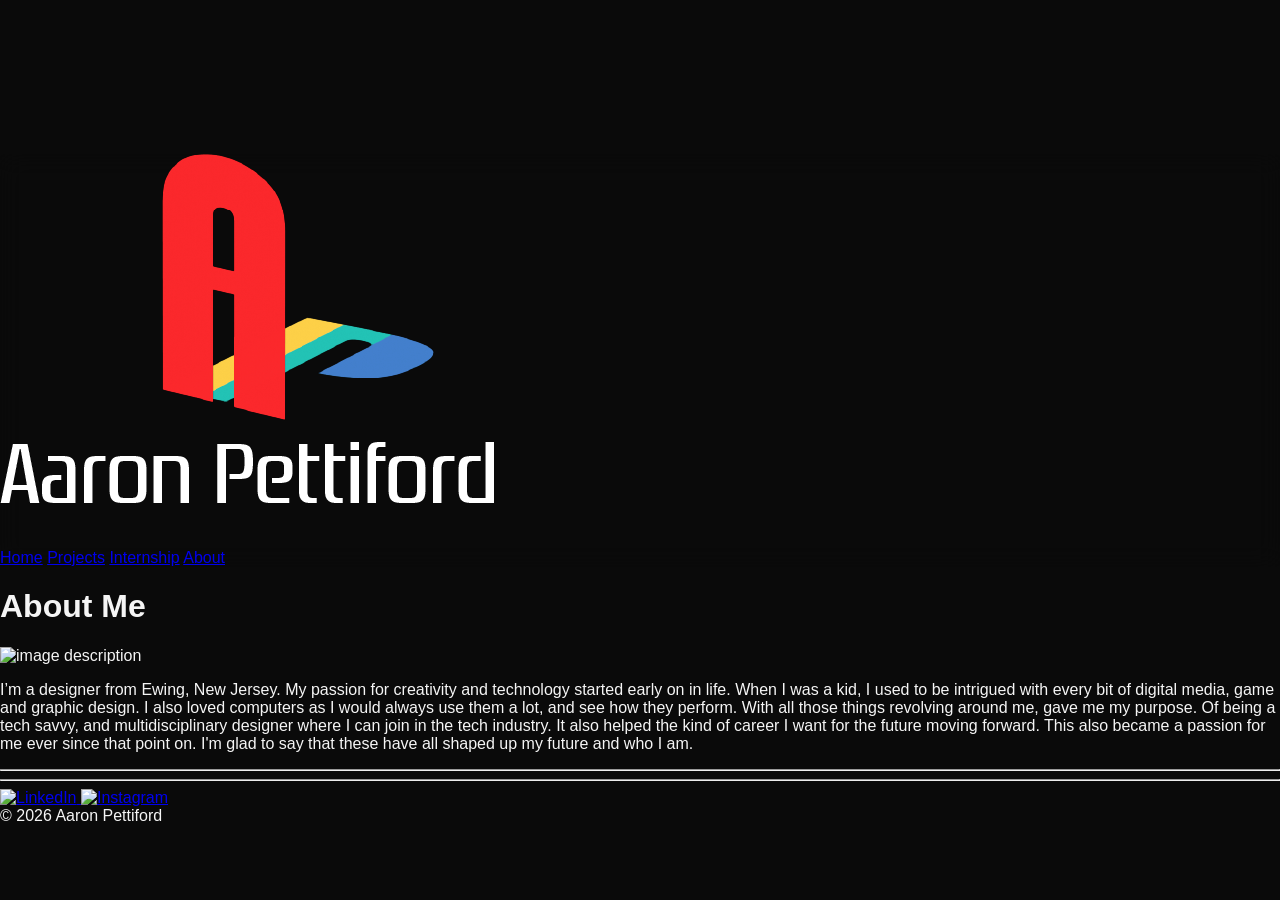
==== about.html @ 4721502e "Add files via upload" ====
<!DOCTYPE html>
<html lang="en">
<head>
    <meta charset="UTF-8">
    <meta name="viewport" content="width=device-width, initial-scale=1.0">
    <title>Portfolio | Projects</title>
    <link rel="stylesheet" href="style.css">
    <script src="https://cdn.tailwindcss.com"></script>
</head>
<body class="text-neutral-100 antialiased selection:bg-neutral-800 selection:text-white relative min-h-screen">

    <div class="fixed inset-0 -z-50 w-full h-full overflow-hidden pointer-events-none">
        <div class="absolute inset-0 bg-neutral-950/80 z-10 backdrop-blur-layer"></div>
        <video 
            autoplay 
            loop 
            muted 
            playsinline 
            webkit-playsinline
            class="w-full h-full object-cover transform scale-[1.01]"
        >
            <source src="background-render.mp4" type="video/mp4">
        </video>
    </div>

    <header class="sticky top-0 z-50 header-blur bg-neutral-950/40 border-b border-neutral-900/50">
        <div class="max-w-6xl mx-auto px-6 py-4 flex items-center justify-between">
            <a href="index.html" class="flex items-center gap-3 hover:opacity-80 transition-opacity">
                <img src="Portfolio Iocn.png" alt="Portfolio Logo" class="h-8 w-auto object-contain">
            </a>
            <nav class="flex items-center gap-6 text-xs text-neutral-400 font-medium tracking-wider">
                <a href="index.html" class="hover:text-neutral-200 transition-colors">Home</a>
                <a href="projects.html" class="text-neutral-200 transition-colors">Projects</a>
                <a href="internship.html" class="text-neutral-200 transition-colors">Internship</a>
                <a href="about.html" class="hover:text-neutral-200 transition-colors">About</a>
            </nav>
        </div>
    </header>

    <main class="max-w-6xl mx-auto px-6 pt-16 relative z-20">
        
        <div id="hero-text" class="opacity-0 transition-opacity duration-1000 ease-out mb-16">
            <h1 style="font-family: 'Andes', sans-serif;" class="text-8xl font-light tracking-wider text-neutral-200 mb-3">About Me</h1>
        </div>

        <!-- FEATURED SENIOR THESIS -->
        <section class="mb-8">
            <div class="border border-neutral-900/60 bg-neutral-950/30 rounded-xl overflow-hidden backdrop-blur-sm p-6 lg:p-8">
                <div class="grid grid-cols-1 lg:grid-cols-12 gap-8 items-center">
                    
                    <div class="lg:col-span-7 relative group">
                        <img src="images/meattcnj.png" alt="image description">
                    </div>

                    <div class="lg:col-span-5 flex flex-col justify-center">
                        <p class="text-neutral-400 text-sm leading-relaxed mb-6 font-light">I’m a designer from Ewing, New Jersey. My passion for creativity and technology started early on in life. When I was a kid, I used to be intrigued with every bit of digital media, game and graphic design. I also loved computers as I would always use them a lot, and see how they perform. With all those things revolving around me, gave me my purpose. Of being a tech savvy, and multidisciplinary designer where I can join in the tech industry. It also helped the kind of career I want for the future moving forward. This also became a passion for me ever since that point on. I'm glad to say that these have all shaped up my future and who I am.<br></p>
                        
                        <div class="flex flex-wrap gap-2 mb-6">
                        </div>
                    </div>

                </div>
            </div>
        </section>

        <!-- CREATIVE PIPELINE -->

        <hr class="border-neutral-900/60 my-12">

        <!-- COLLEGE PROJECTS SECTION -->
        <section class="mb-20">
        </section>

        <hr class="border-neutral-900/60 my-12">

        <!-- PERSONAL WORK SECTION -->
        <section class="mb-20">
            
        </section>

    </main>

    <footer class="border-t border-neutral-900 bg-neutral-950/40 backdrop-blur-sm mt-20 text-neutral-600 text-[11px] font-medium py-10 relative z-20">
        <div class="max-w-6xl mx-auto px-6">
            <div class="flex items-center justify-start gap-4 mb-4">
                <a href="https://www.linkedin.com/in/aaron-pettiford-3489a1343/" target="_blank" rel="noopener noreferrer" class="transform transition-transform duration-300 hover:scale-110 hover:opacity-90">
                    <img src="images/LinkedIn_icon.png" alt="LinkedIn" class="h-10 w-10 object-contain rounded-md">
                </a>
                <a href="https://www.instagram.com/artbomb_x?igsh=MXMyaWtsOXFzd2ZwMA==&utm_source=qr" target="_blank" rel="noopener noreferrer" class="transform transition-transform duration-300 hover:scale-110 hover:opacity-90">
                    <img src="images/Instagram_icon.png" alt="Instagram" class="h-10 w-10 object-contain rounded-md">
                </a>
            </div>
            <div class="text-center w-full border-t border-neutral-900/30 pt-4">
                © 2026 Aaron Pettiford
            </div>
        </div>
    </footer>

    <script>
        document.addEventListener('DOMContentLoaded', () => {
            const heroText = document.getElementById('hero-text');
            
            setTimeout(() => {
                heroText.classList.remove('opacity-0');
                heroText.classList.add('opacity-100');
            }, 50);
        });
    </script>

</body>
</html>
---- style.css ----
@charset "UTF-8";

/* ==========================================================================
   1. DESIGN SYSTEM FONTS
   ========================================================================== */

/* Accent Heading Font */
@font-face {
    font-family: 'Andes';
    src: url('andes.woff2') format('woff2'),
         url('andes.ttf') format('truetype');
    font-weight: 300 700;
    font-style: normal;
    font-display: swap;
}

/* Global UI and Structural Font */
@font-face {
    font-family: 'Zrnic';
    src: url('zrnic.woff2') format('woff2'),
         url('zrnic.ttf') format('truetype');
    font-weight: 300 700;
    font-style: normal;
    font-display: swap;
}

/* ==========================================================================
   2. CORE ARCHITECTURE & RESET STYLES
   ========================================================================== */

body {
    font-family: 'Zrnic', -apple-system, BlinkMacSystemFont, 'Segoe UI', Roboto, sans-serif;
    background-color: #0a0a0a;
    color: #f5f5f5;
    overflow-x: hidden;
    margin: 0;
    padding: 0;
}

/* Custom Text Selection Highlight */
::selection {
    background-color: #262626; /* neutral-800 */
    color: #ffffff;
}

/* Smooth Scrolling across structural sections */
html {
    scroll-behavior: smooth;
}

/* ==========================================================================
   3. BACKGROUND ENGINE & COMPONENT OPTIMIZATION
   ========================================================================== */

/* Hardware-Accelerated Video Layer Background */
video {
    object-fit: cover;
    will-change: transform;
    backface-visibility: hidden;
}

/* Image Layer Masking & Anti-Aliasing Fixes */
img {
    image-rendering: -webkit-optimize-contrast;
    image-rendering: crisp-edges;
}

/* Added specific high-contrast anti-aliasing safety fallback for vector artwork portraits */
.hero-portrait {
    image-rendering: auto;
    content-visibility: auto;
}

/* ==========================================================================
   4. INTERACTIVE UTILITIES & MICRO-ANIMATIONS
   ========================================================================== */

/* Performance-Optimized CSS Transition Classes */
.transition-all-smooth {
    transition: all 300ms cubic-bezier(0.16, 1, 0.3, 1);
}

/* Grid Backdrop Glow Layer */
.backdrop-blur-layer {
    backdrop-filter: blur(2px);
    -webkit-backdrop-filter: blur(2px);
}

/* Header Blending Layer */
.header-blur {
    backdrop-filter: blur(12px);
    -webkit-backdrop-filter: blur(12px);
}
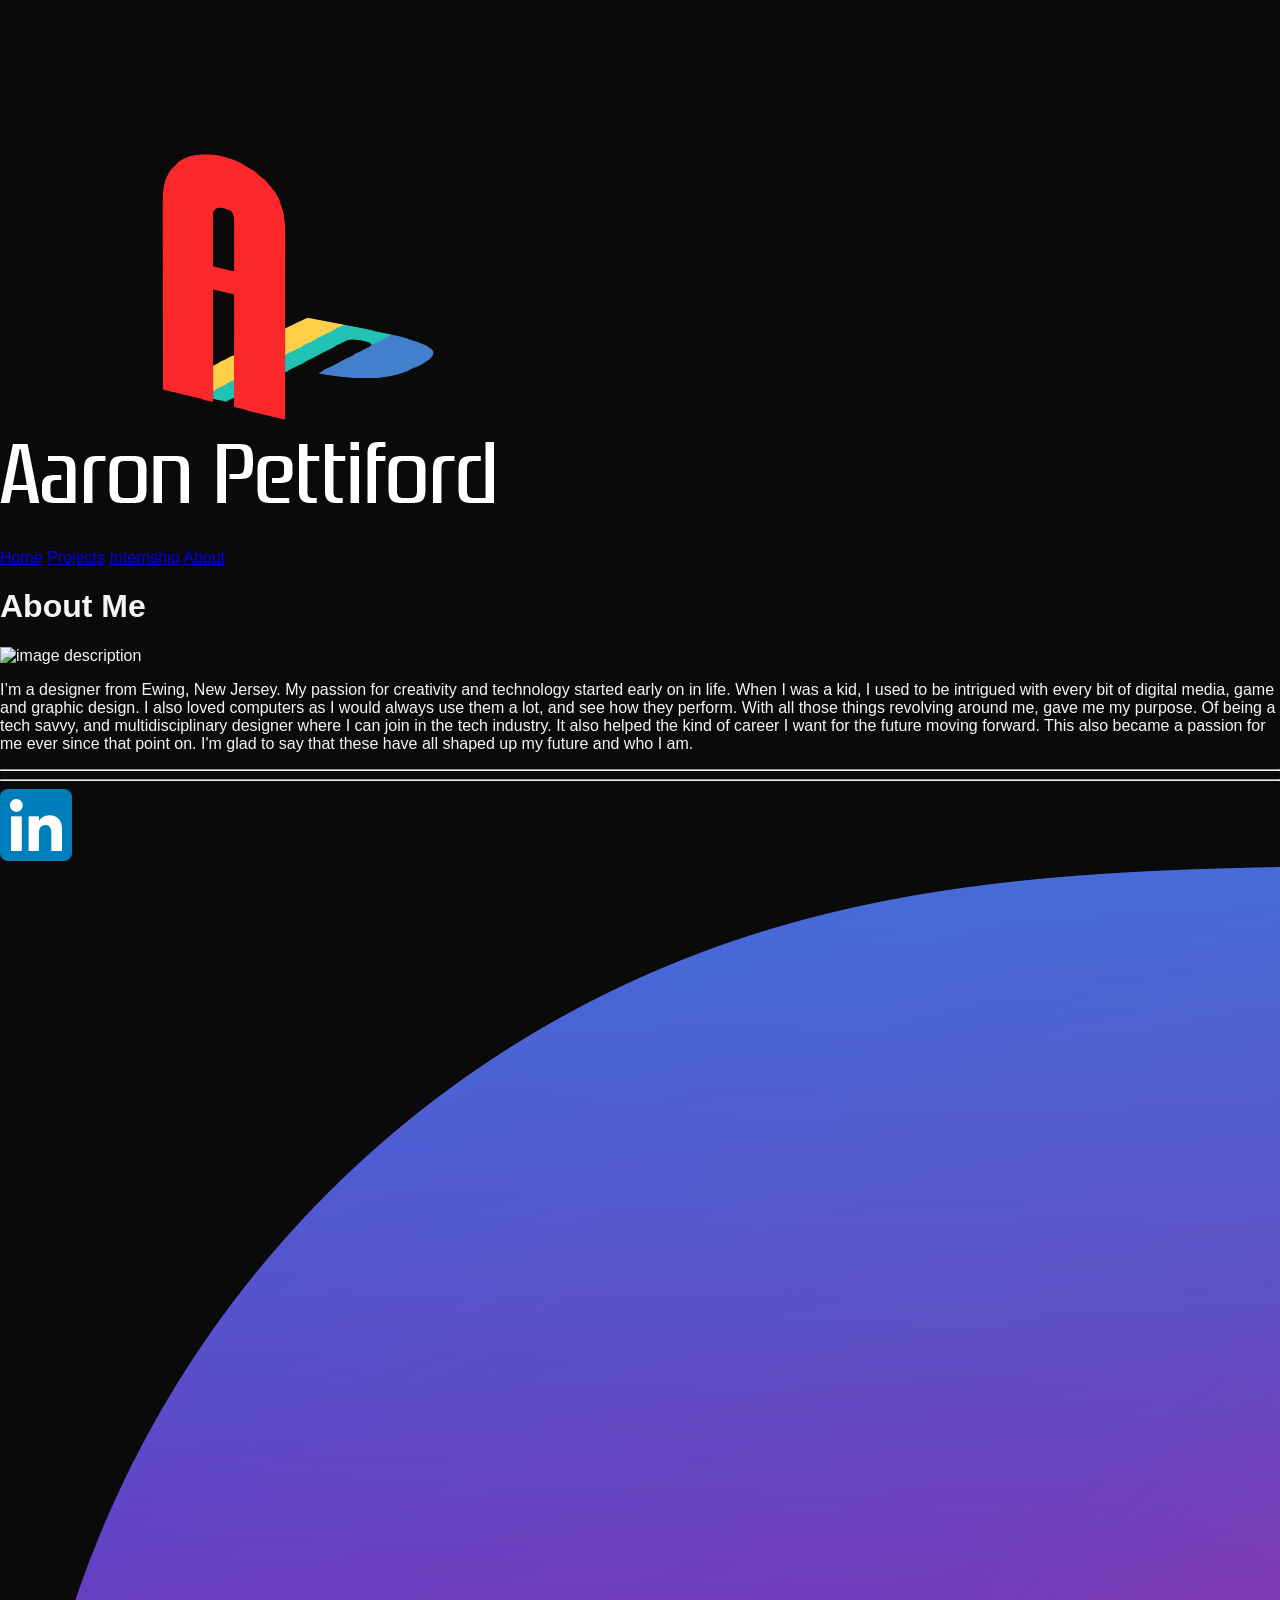
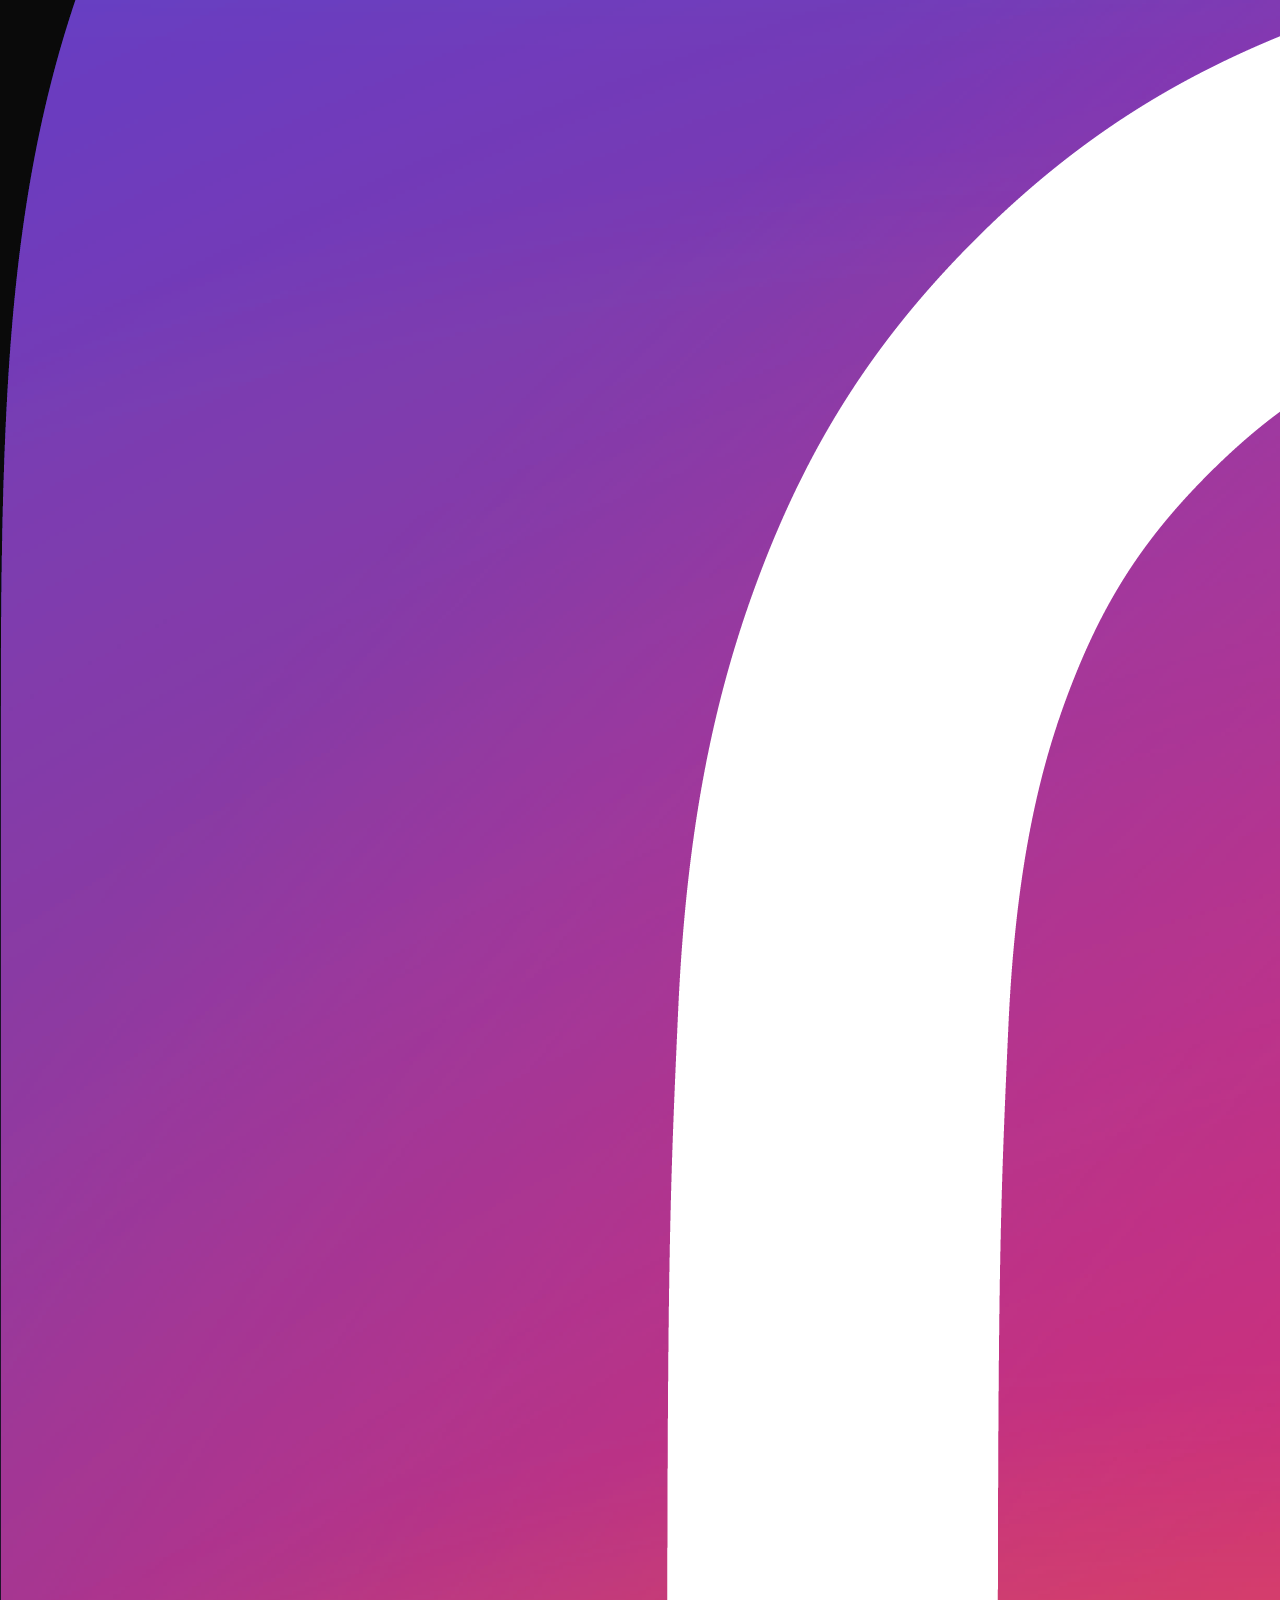
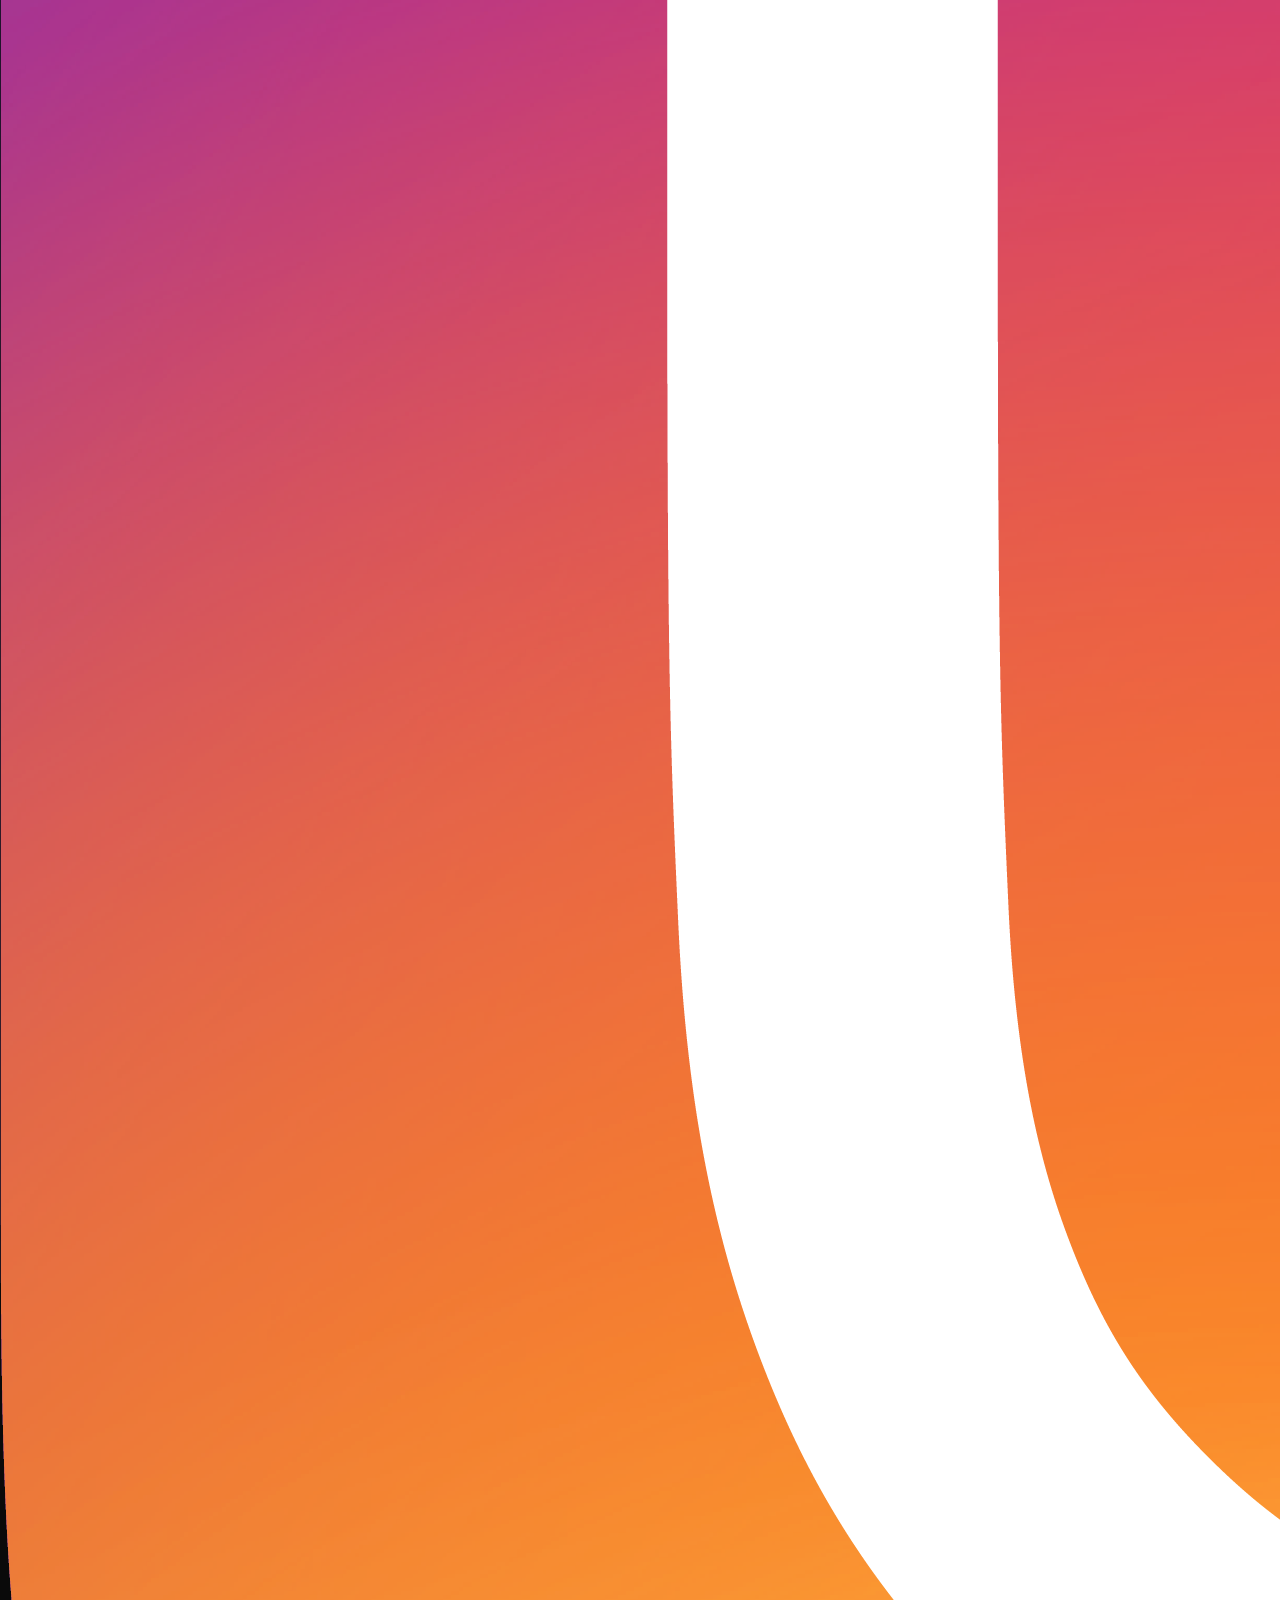
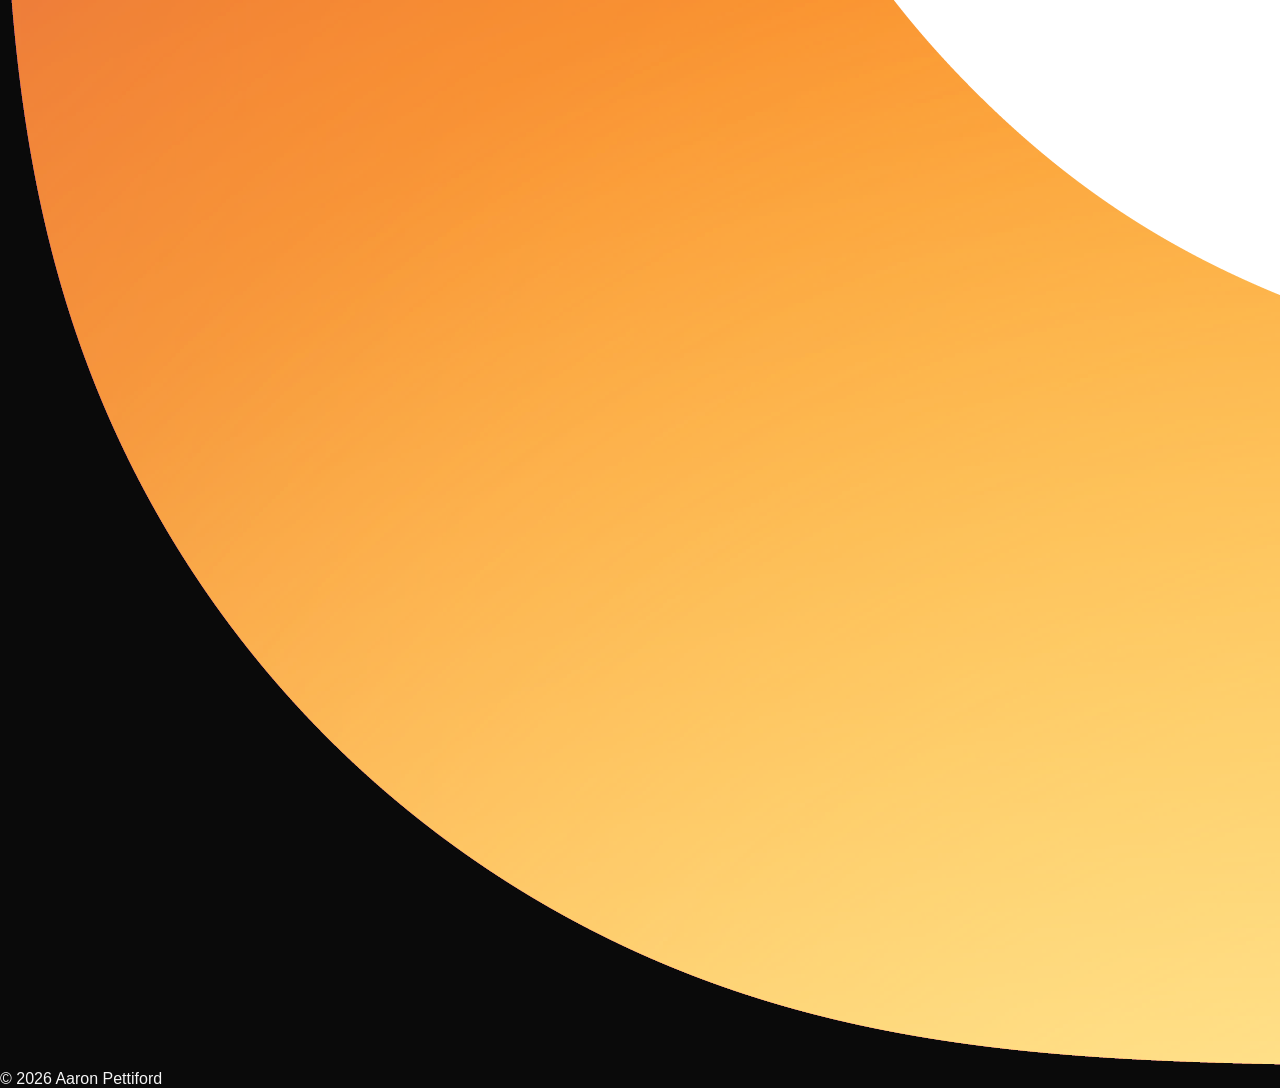
==== commit 5108d049: "Add files via upload" ====
--- a/about.html
+++ b/about.html
@@ -30,8 +30,8 @@
             </a>
             <nav class="flex items-center gap-6 text-xs text-neutral-400 font-medium tracking-wider">
                 <a href="index.html" class="hover:text-neutral-200 transition-colors">Home</a>
-                <a href="projects.html" class="text-neutral-200 transition-colors">Projects</a>
-                <a href="internship.html" class="text-neutral-200 transition-colors">Internship</a>
+                <a href="projects.html" class="hover:text-neutral-200 transition-colors">Projects</a>
+                <a href="internship.html" class="hover:text-neutral-200 transition-colors">Internship</a>
                 <a href="about.html" class="hover:text-neutral-200 transition-colors">About</a>
             </nav>
         </div>
@@ -49,7 +49,7 @@
                 <div class="grid grid-cols-1 lg:grid-cols-12 gap-8 items-center">
                     
                     <div class="lg:col-span-7 relative group">
-                        <img src="images/meattcnj.png" alt="image description">
+                        <img src="images/me-at-tcnj.png" alt="image description">
                     </div>
 
                     <div class="lg:col-span-5 flex flex-col justify-center">
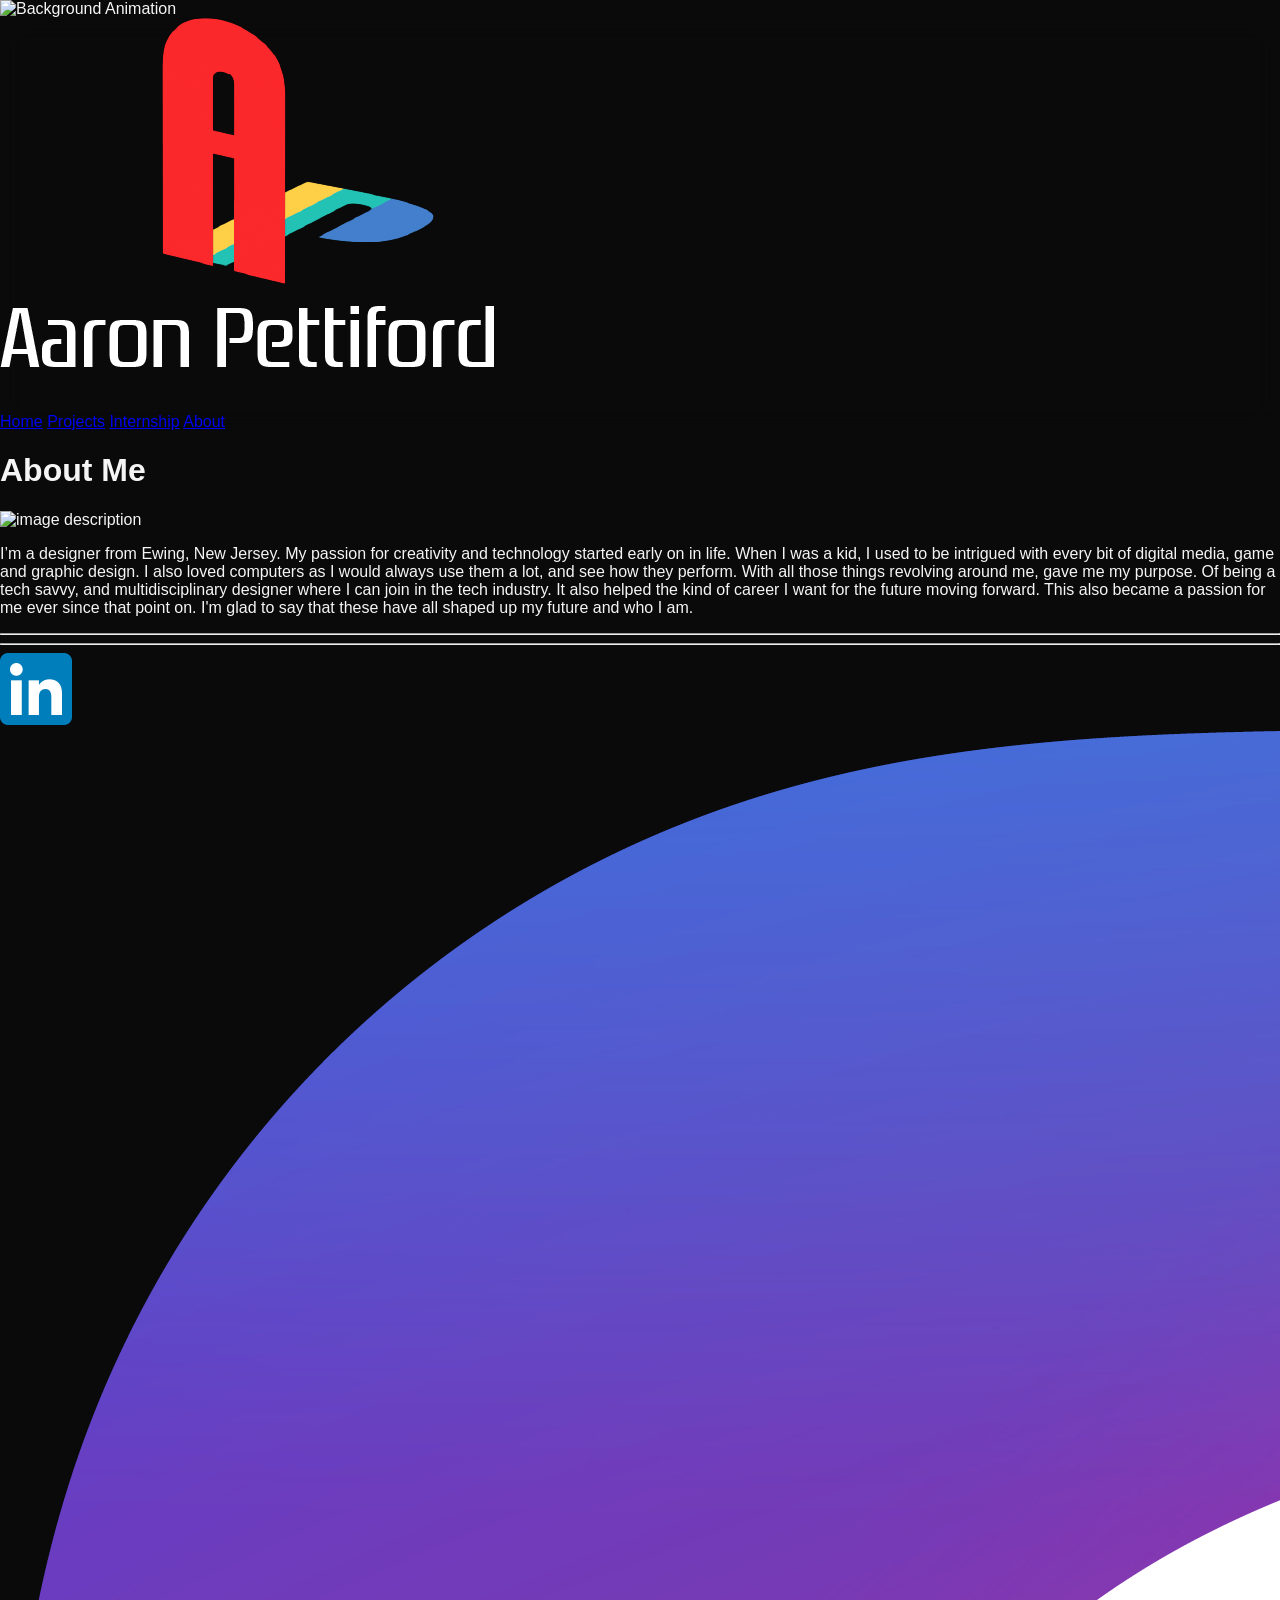
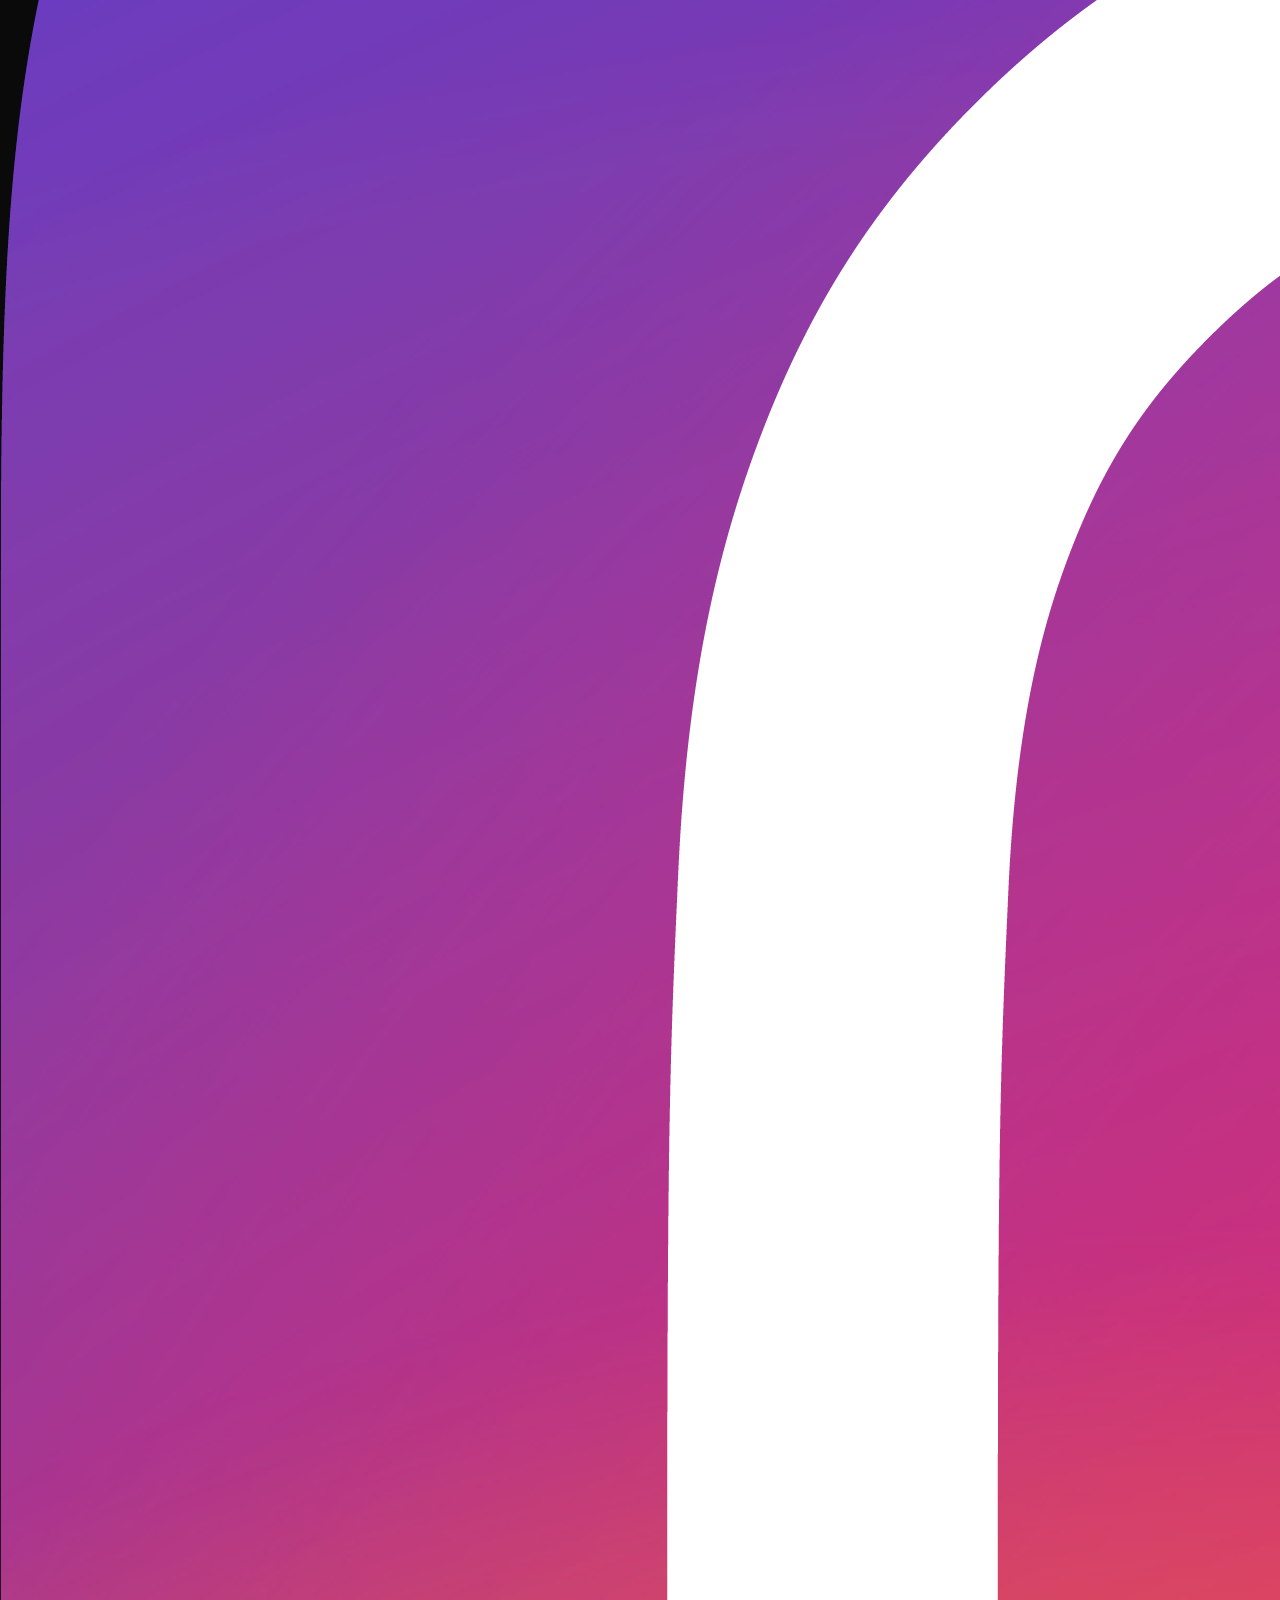
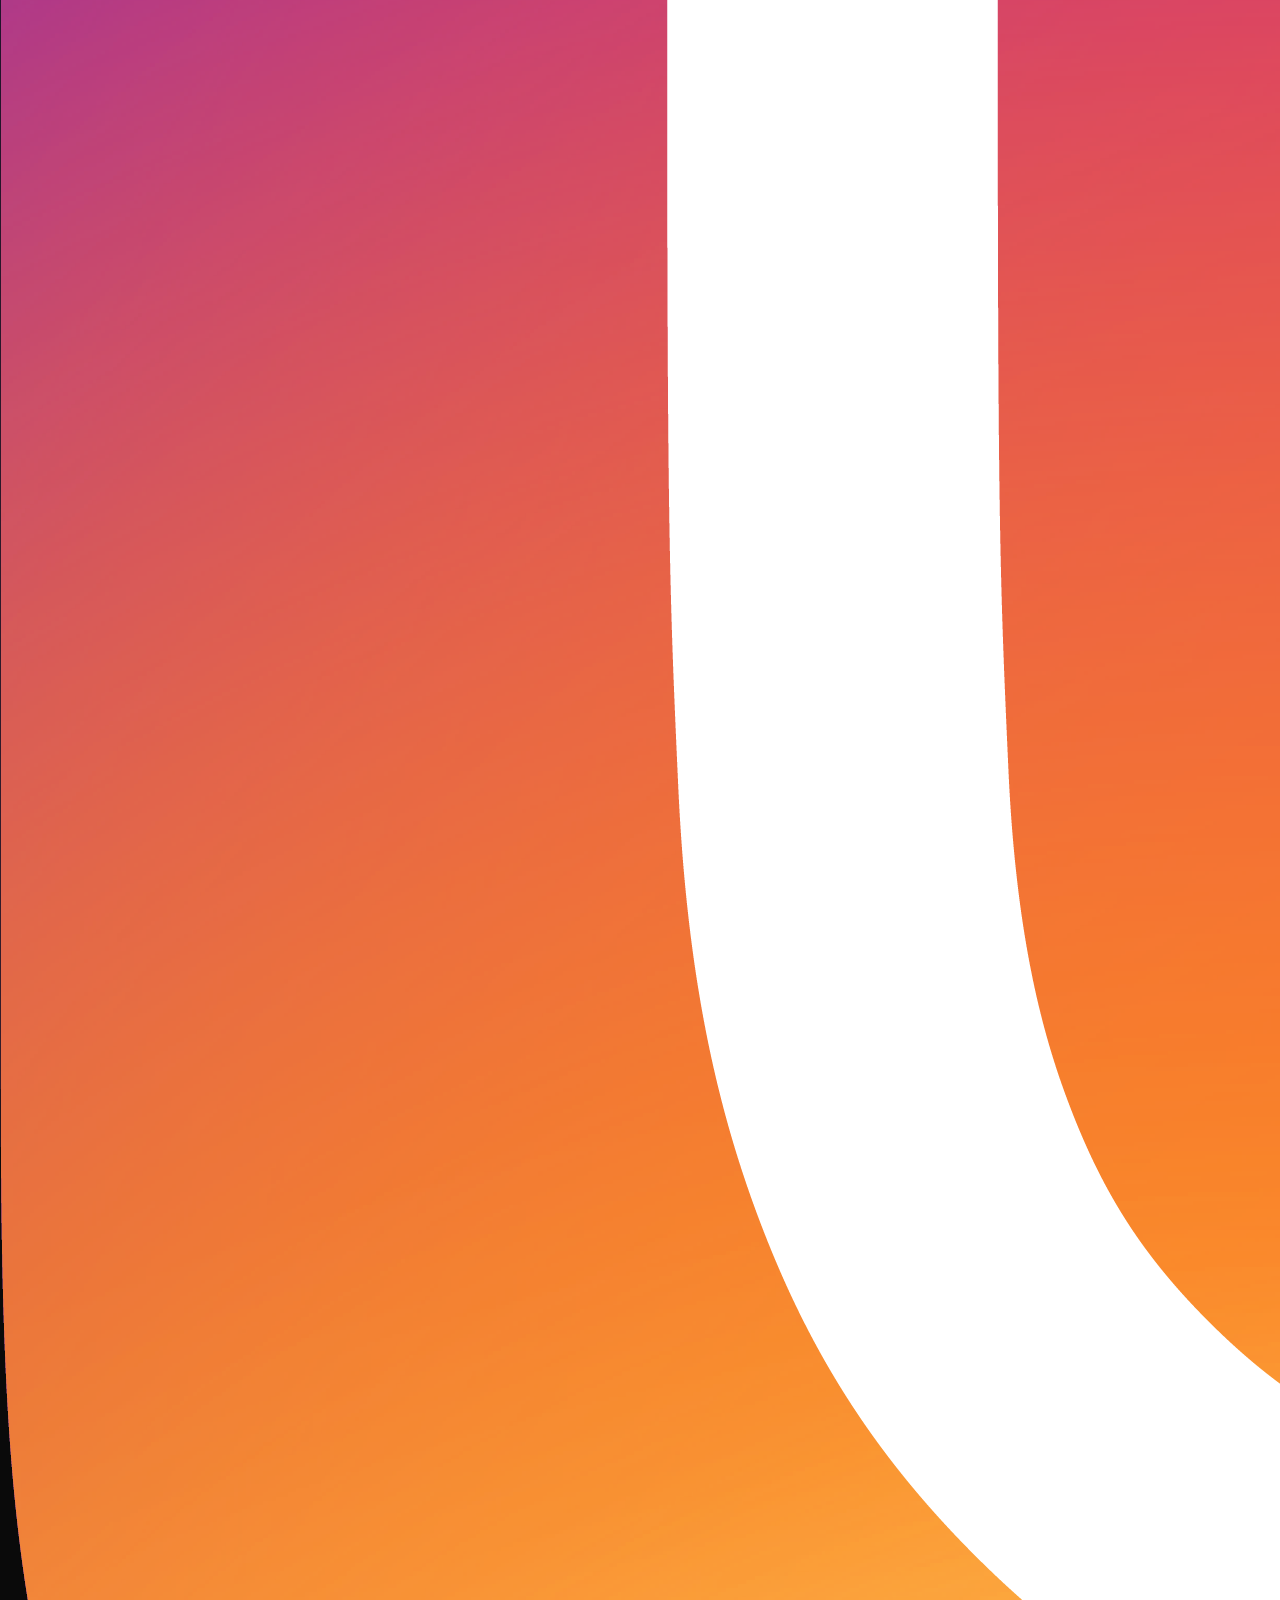
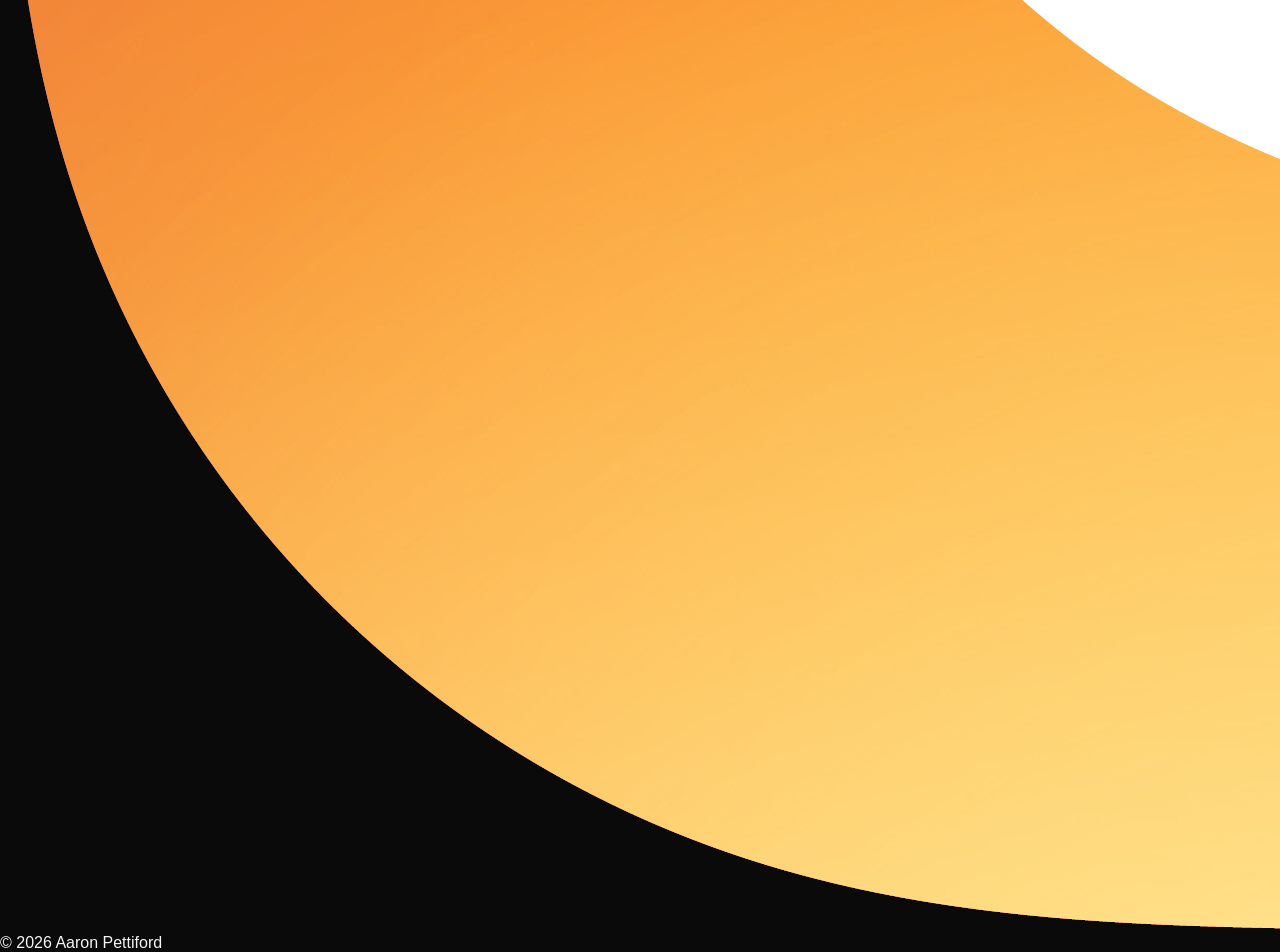
==== commit 18518391: "Add files via upload" ====
--- a/about.html
+++ b/about.html
@@ -11,16 +11,12 @@
 
     <div class="fixed inset-0 -z-50 w-full h-full overflow-hidden pointer-events-none">
         <div class="absolute inset-0 bg-neutral-950/80 z-10 backdrop-blur-layer"></div>
-        <video 
-            autoplay 
-            loop 
-            muted 
-            playsinline 
-            webkit-playsinline
+        <!-- Replaced background video with portfolio_bg.gif -->
+        <img 
+            src="images/portfolio_bg.gif" 
+            alt="Background Animation" 
             class="w-full h-full object-cover transform scale-[1.01]"
         >
-            <source src="background-render.mp4" type="video/mp4">
-        </video>
     </div>
 
     <header class="sticky top-0 z-50 header-blur bg-neutral-950/40 border-b border-neutral-900/50">
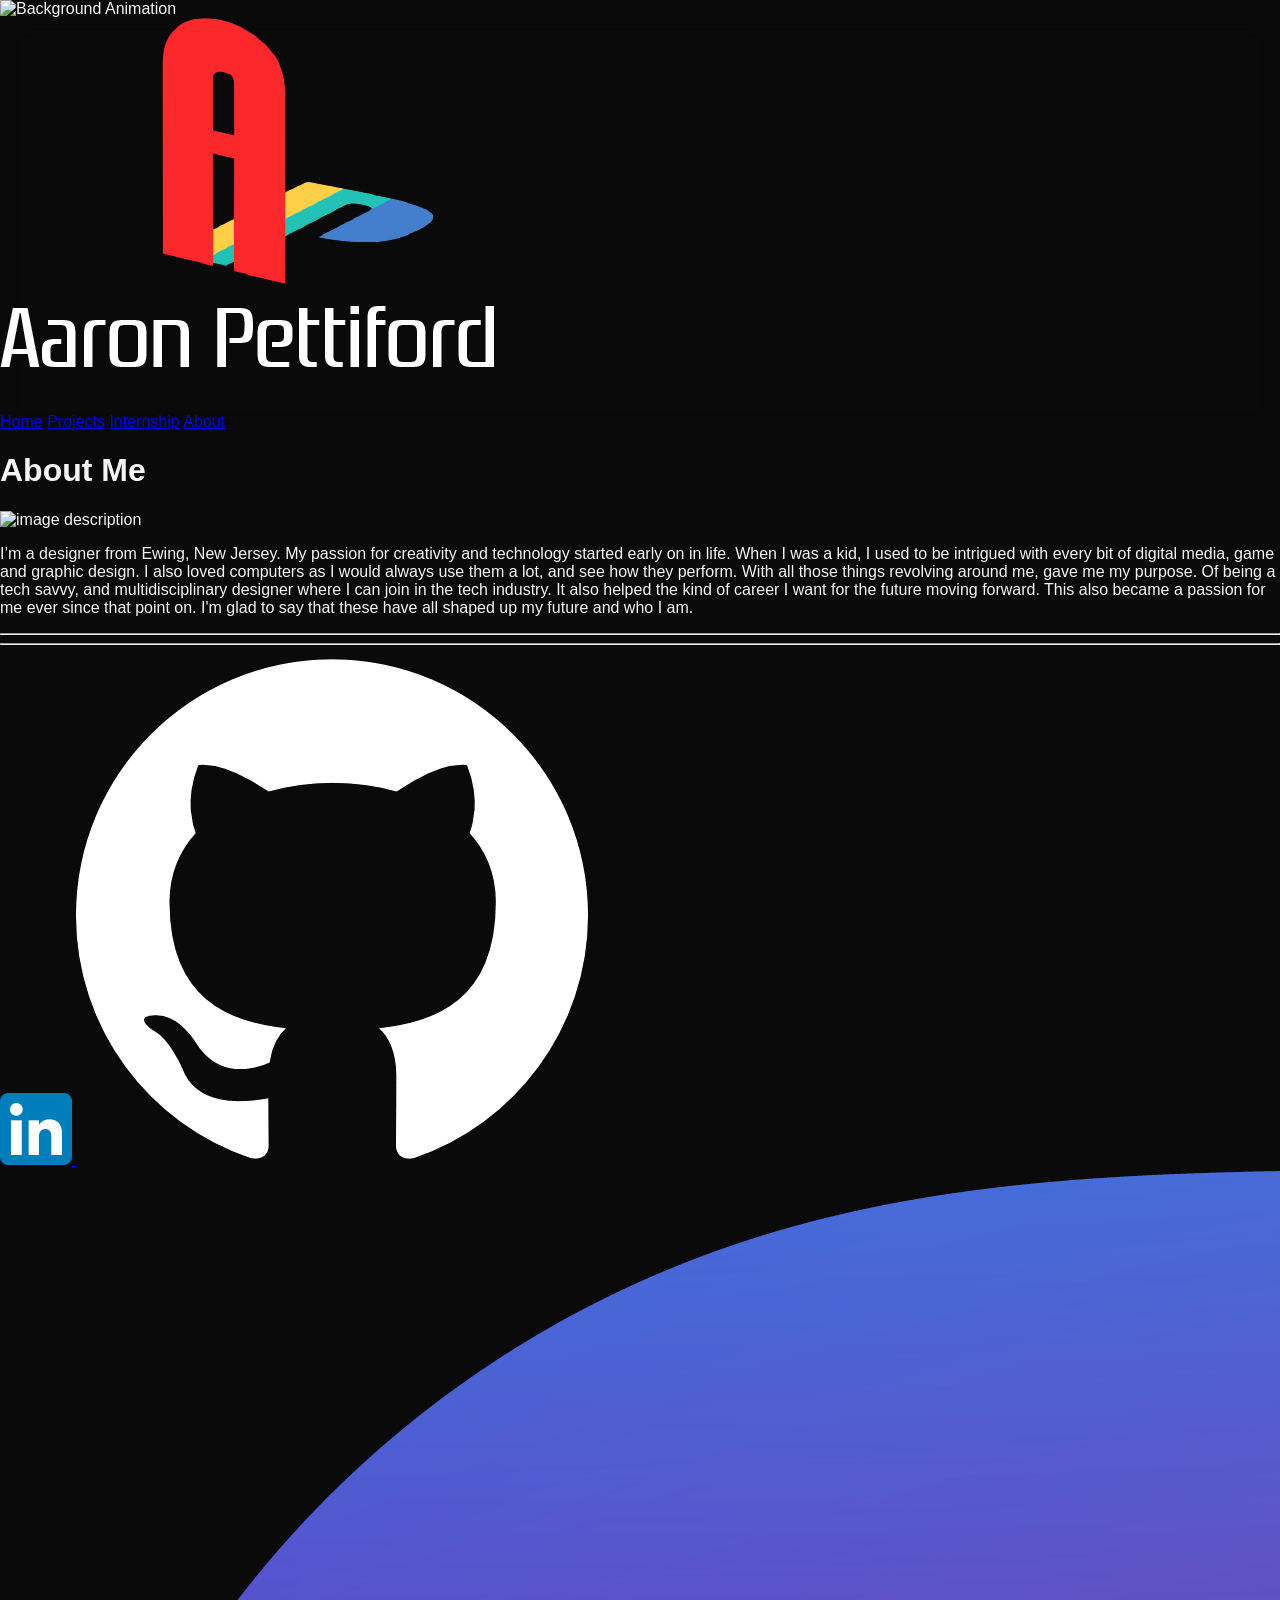
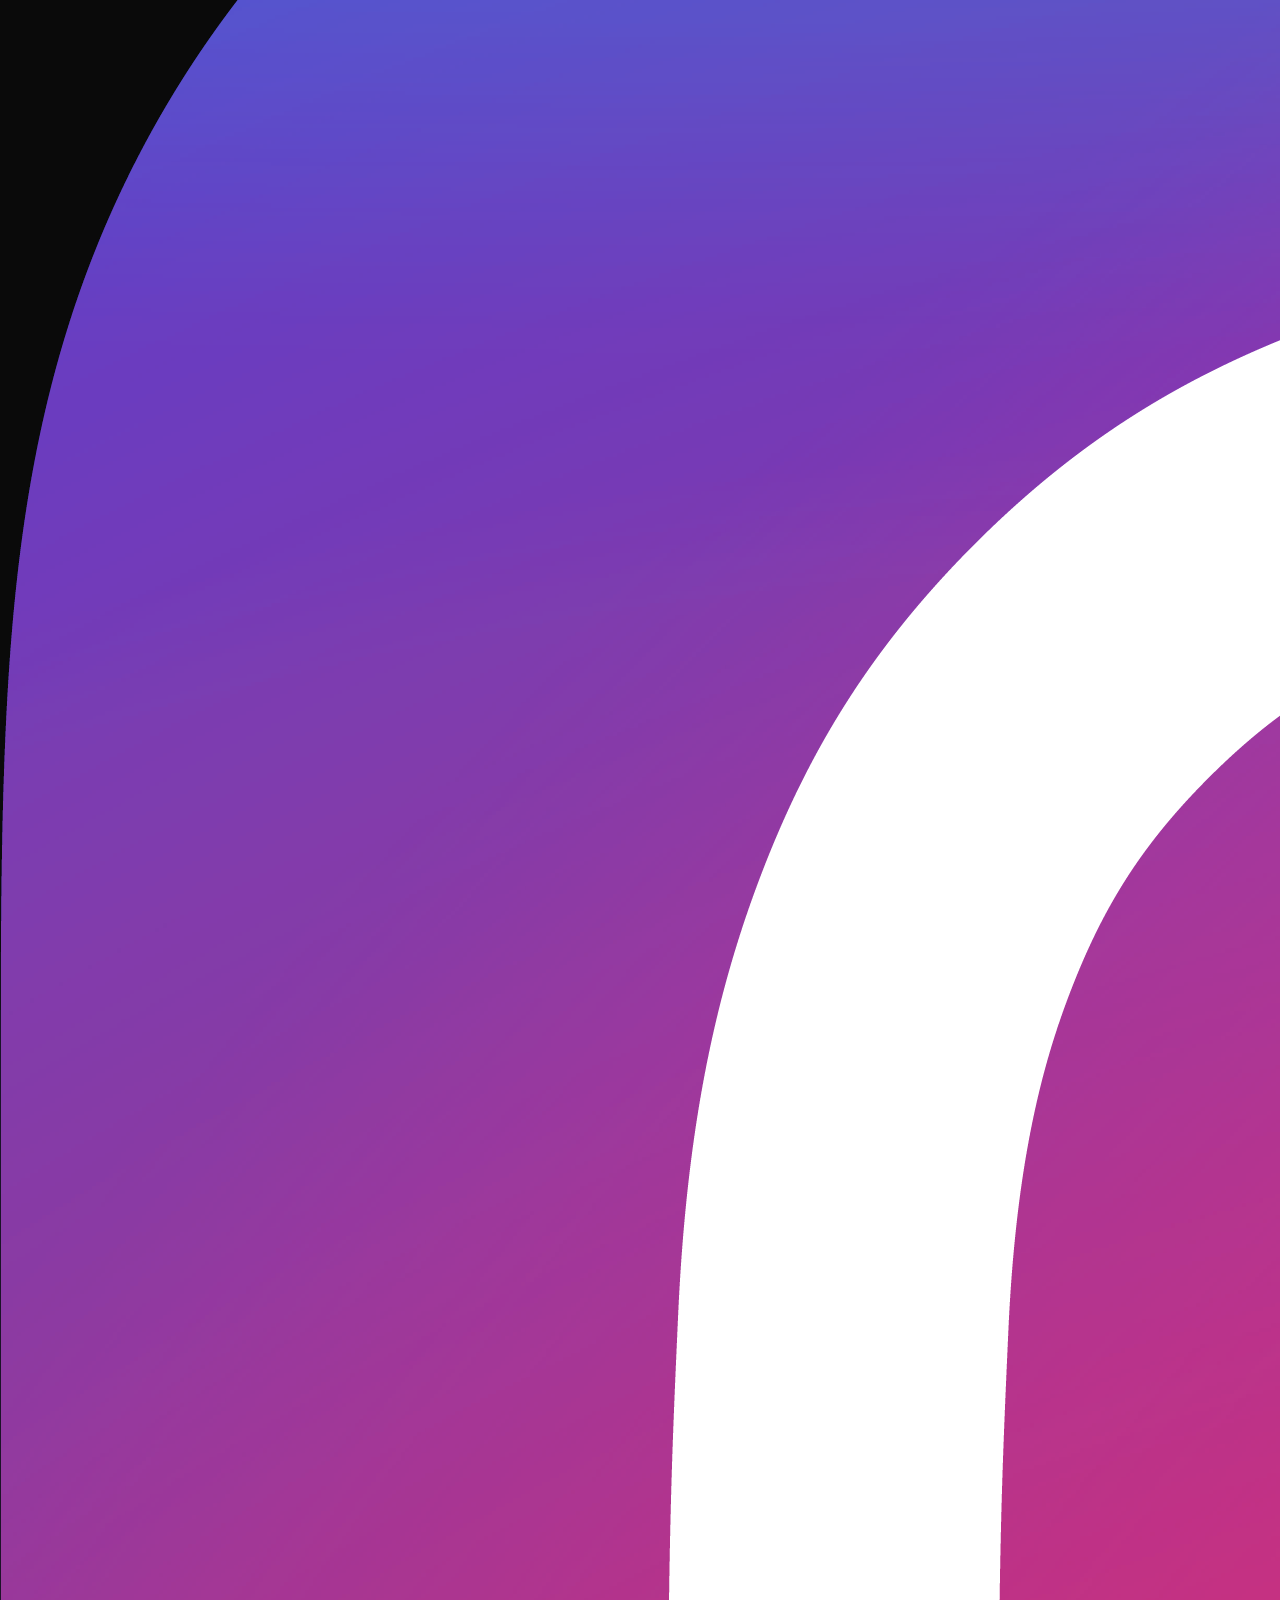
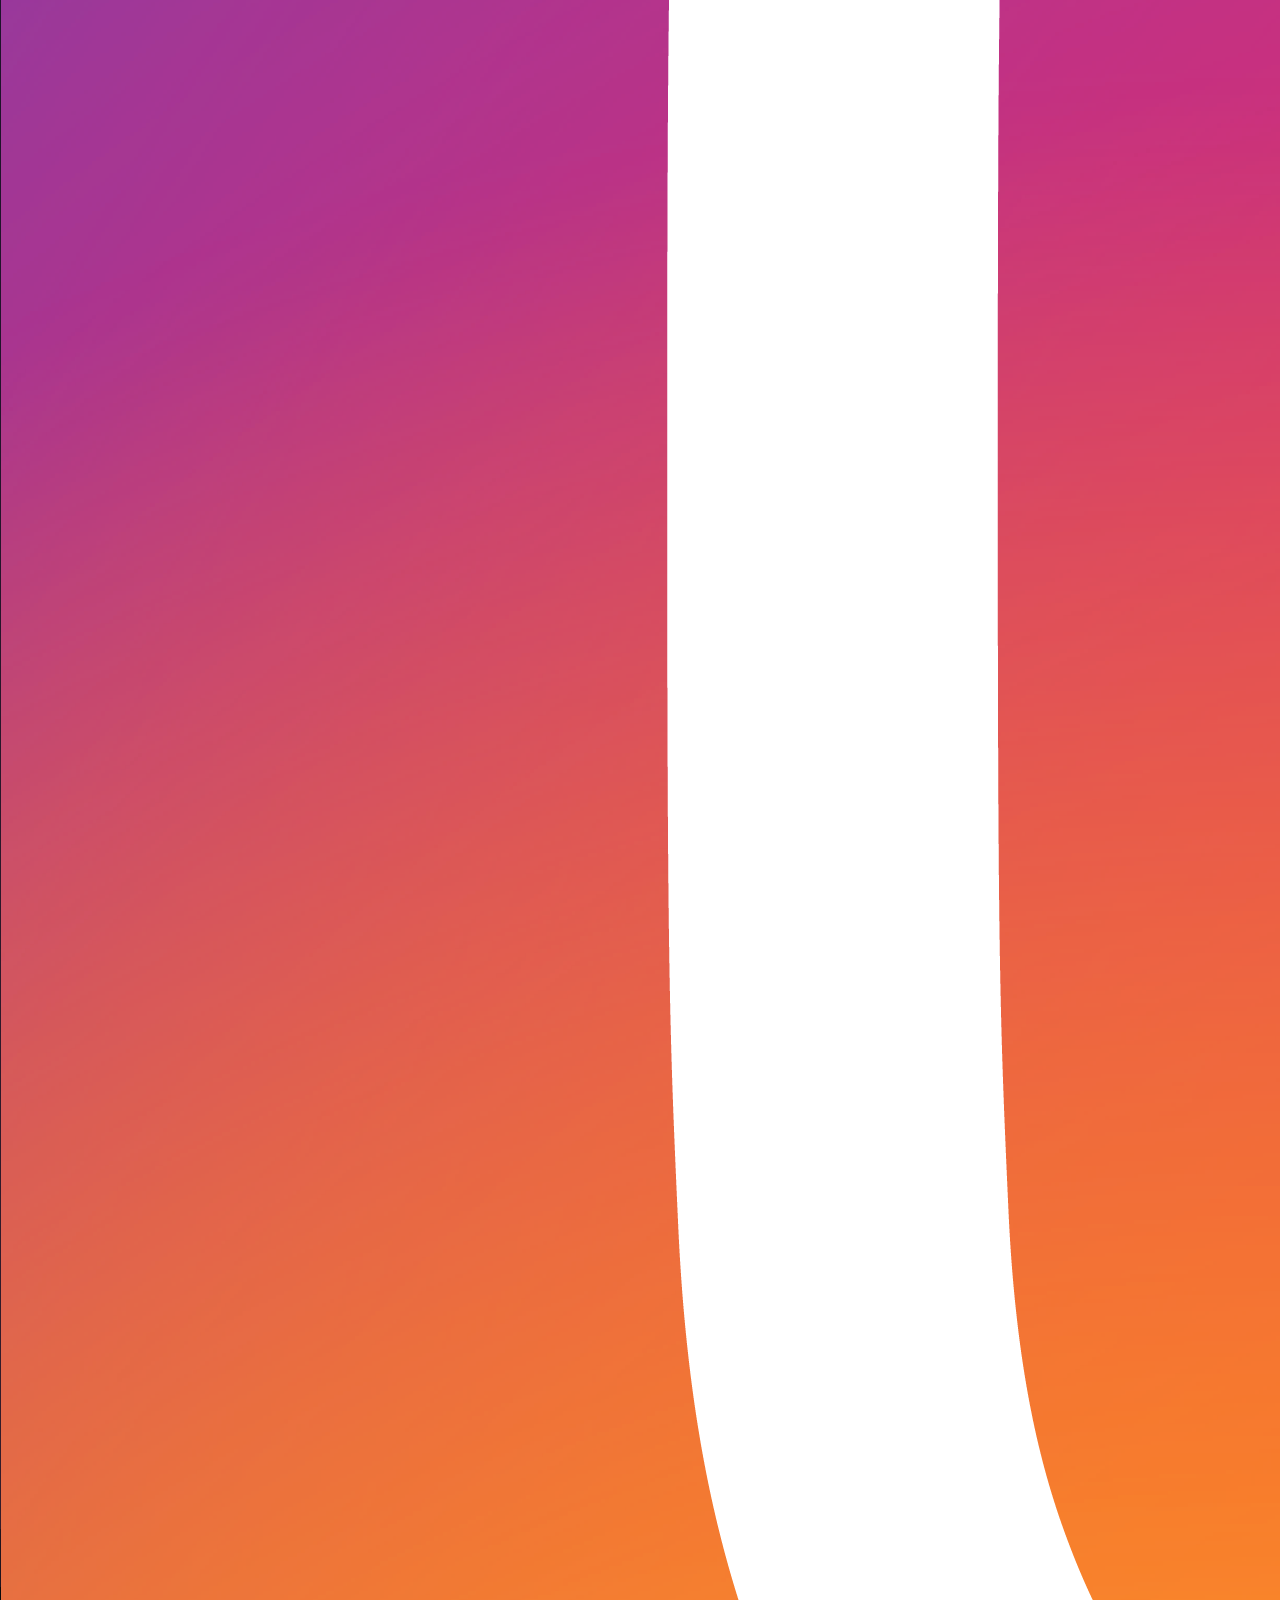
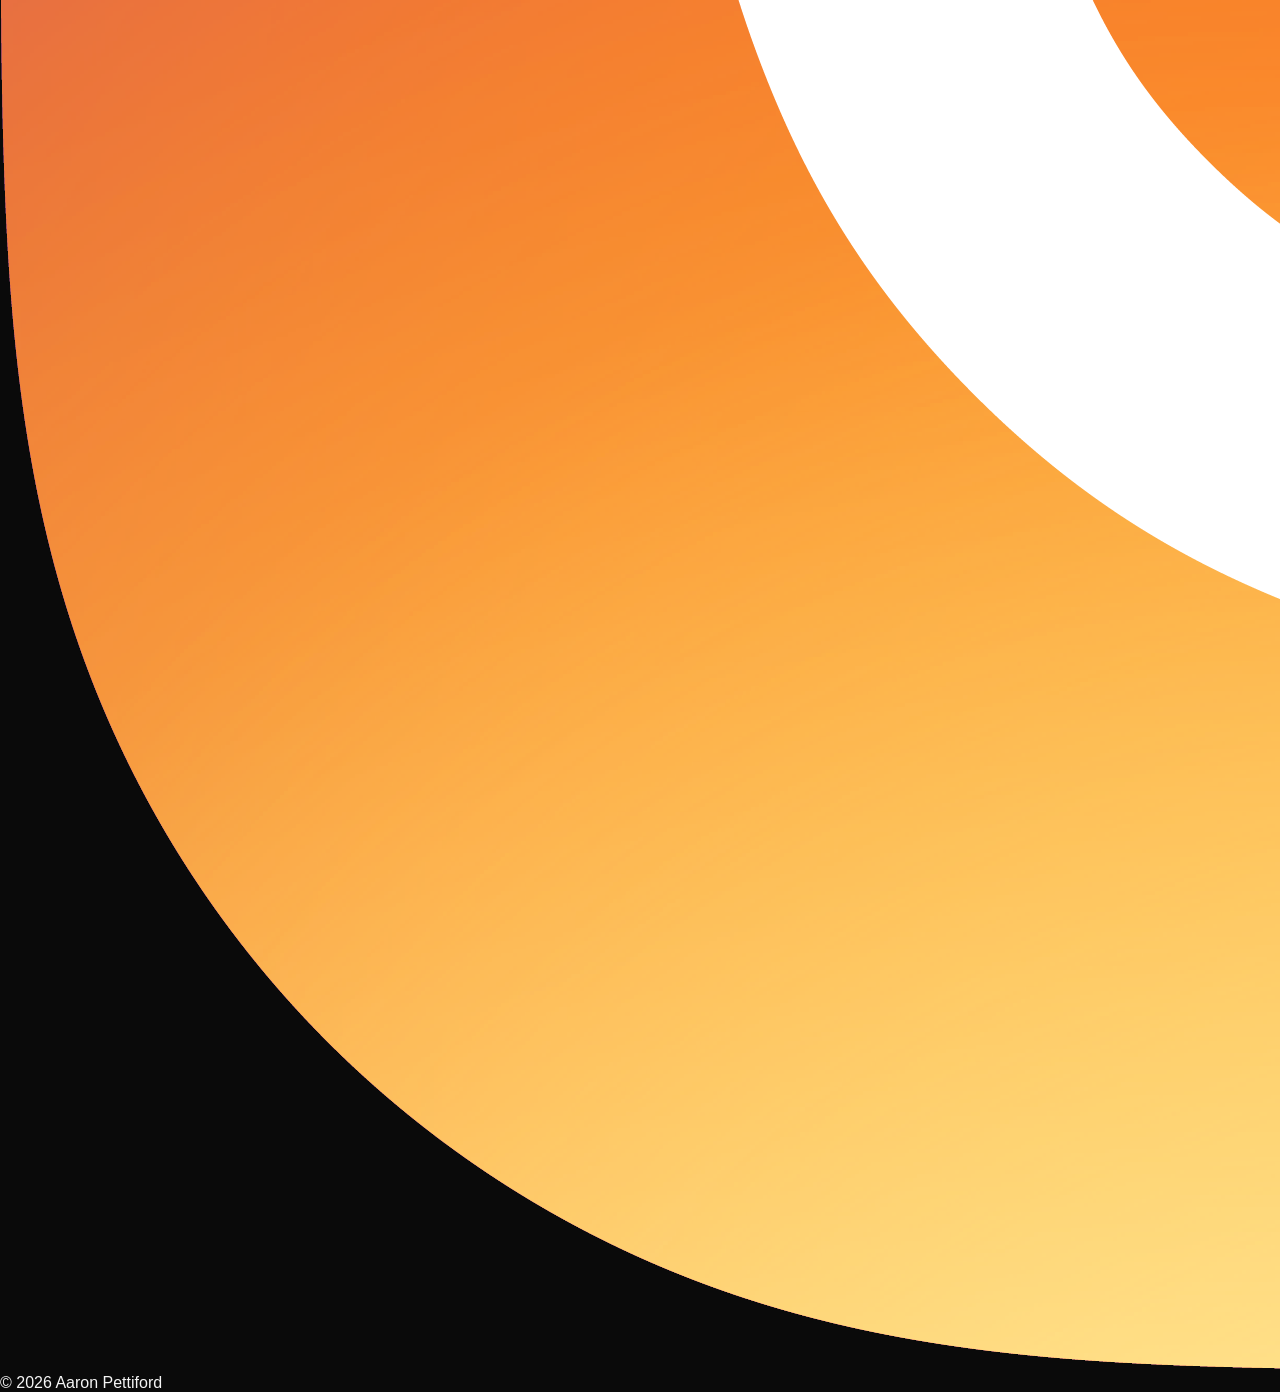
==== commit c6f9c2de: "Update" ====
--- a/about.html
+++ b/about.html
@@ -82,6 +82,9 @@
                 <a href="https://www.linkedin.com/in/aaron-pettiford-3489a1343/" target="_blank" rel="noopener noreferrer" class="transform transition-transform duration-300 hover:scale-110 hover:opacity-90">
                     <img src="images/LinkedIn_icon.png" alt="LinkedIn" class="h-10 w-10 object-contain rounded-md">
                 </a>
+                <a href="https://github.com/Abomb03" target="_blank" rel="noopener noreferrer" class="transform transition-transform duration-300 hover:scale-110 hover:opacity-90">
+                    <img src="images/github_icon.png" alt="GitHub" class="h-10 w-10 object-contain rounded-md">
+                </a>
                 <a href="https://www.instagram.com/artbomb_x?igsh=MXMyaWtsOXFzd2ZwMA==&utm_source=qr" target="_blank" rel="noopener noreferrer" class="transform transition-transform duration-300 hover:scale-110 hover:opacity-90">
                     <img src="images/Instagram_icon.png" alt="Instagram" class="h-10 w-10 object-contain rounded-md">
                 </a>
